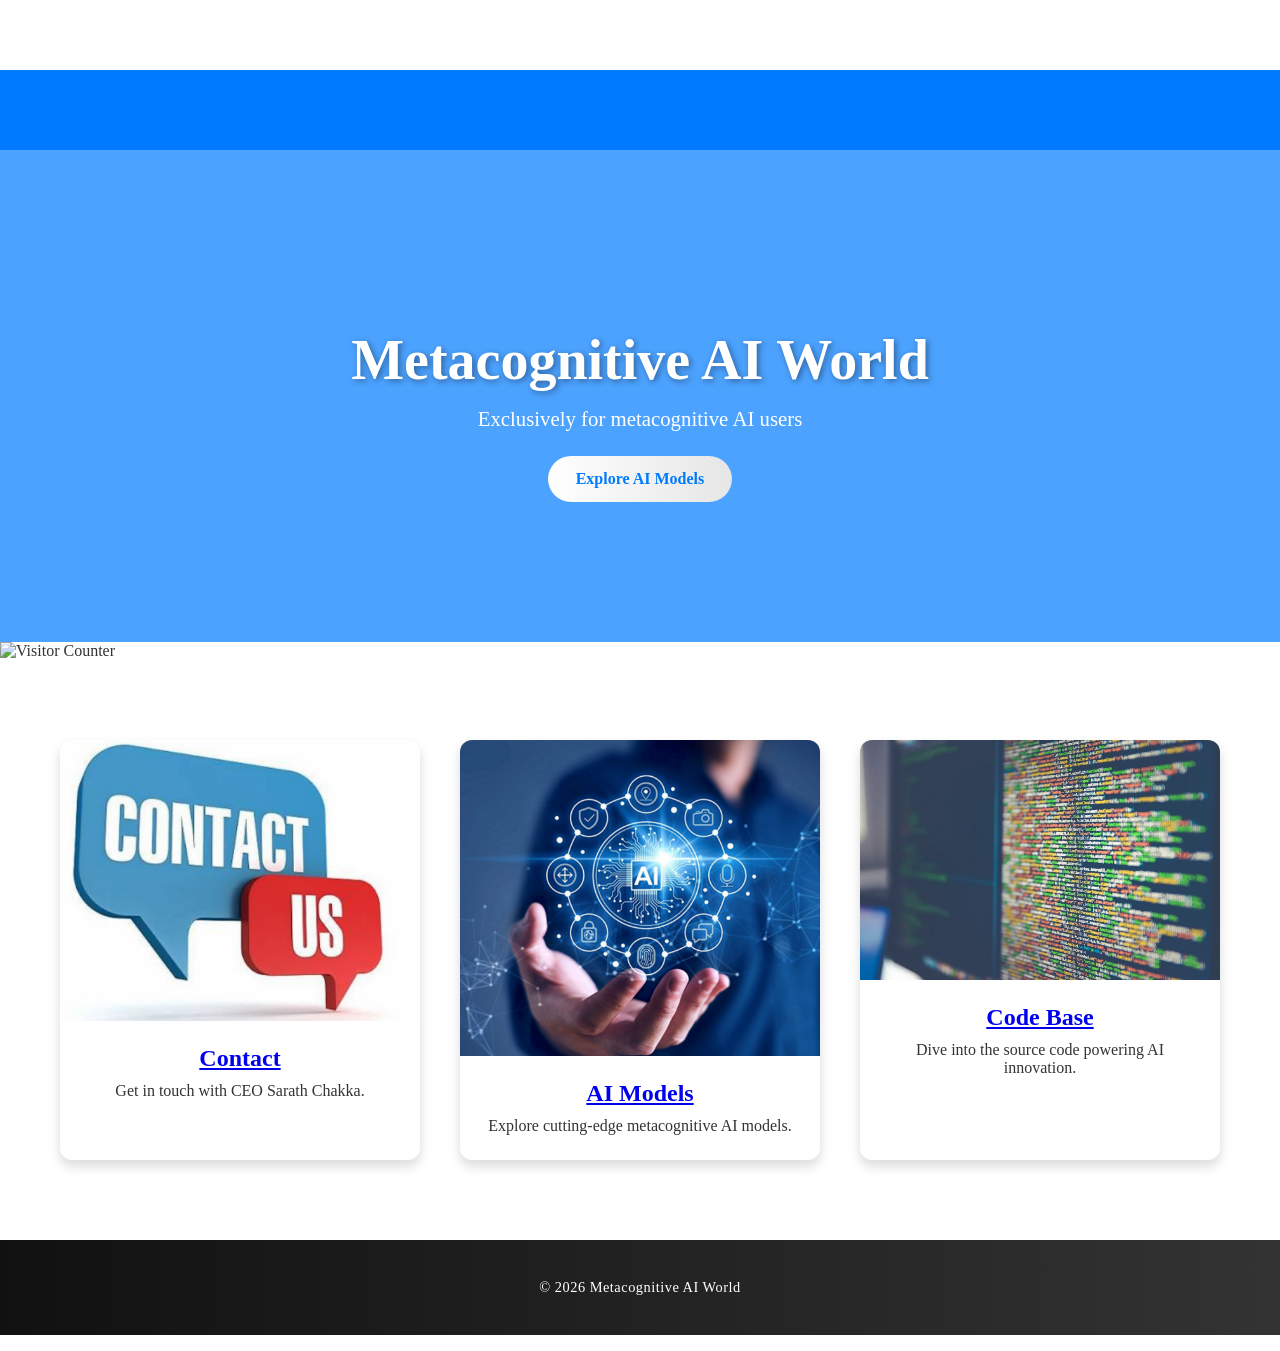
==== index.html @ 5d24916d "Comment out navigation section in index.html Commented out the navigation section in index.html." ====
<!DOCTYPE html>
<html lang="en">
<head>
  <!-- Google tag (gtag.js) -->
<script async src="https://www.googletagmanager.com/gtag/js?id=G-880CYRPM5E"></script>
<script>
  window.dataLayer = window.dataLayer || [];
  function gtag(){dataLayer.push(arguments);}
  gtag('js', new Date());

  gtag('config', 'G-880CYRPM5E');
</script>
  <meta charset="UTF-8">
  <title>Metacognitive AI World</title>
  <link rel="stylesheet" href="style.css">
</head>
<body>
<!-- 🔥 AI Stock Ticker -->
<div class="news-ticker">
  <div class="ticker-wrap">
    <div class="ticker-move" id="stock-ticker">
      <script>
  async function loadStockPrices() {
    const ticker = document.getElementById("stock-ticker");
    const symbols = ["NVDA", "MSFT", "GOOGL", "META", "SPCX", "AAPL", "AMZN", "FCEL" ];
    const apiKey = "d91eclpr01qqfqkbho3gd91eclpr01qqfqkbho40"; 
    let items = "";

    for (let symbol of symbols) {
      try {
        const response = await fetch(
          `https://finnhub.io/api/v1/quote?symbol=${symbol}&token=${apiKey}`
        );
        const data = await response.json();
        const price = data.c; // current price
        const change = ((data.c - data.pc) / data.pc * 100).toFixed(2); // % change

        const changeColor = change >= 0 ? "lime" : "red";
        items += `<div class="ticker-item">${symbol}: $${price} 
                  <span style="color:${changeColor}">(${change}%)</span></div>`;
      } catch (err) {
        items += `<div class="ticker-item">${symbol}: N/A</div>`;
      }
    }

    ticker.innerHTML = items;
  }

  loadStockPrices();
  setInterval(loadStockPrices, 60000);
</script>

    </div>
  </div>
</div>

  <!-- 🔥 AI Flash News Ticker -->
<div class="news-ticker">
  <div class="ticker-wrap">
    <div class="ticker-move">
      <div class="ticker-item">AI beats humans in protein folding challenge 🔬</div>
      <div class="ticker-item">New breakthrough in quantum AI computing ⚡</div>
      <div class="ticker-item">MetaCognitive AI launches new model 🚀</div>
      <div class="ticker-item">Global AI ethics summit announced 🌍</div>
    </div>
  </div>
</div>

  <!-- Hero Section -->
  <header class="hero">
    <div class="hero-content">
      <h1>Metacognitive AI World</h1>
      <p>Exclusively for metacognitive AI users</p>
      <a href="Ai-Models/index.html" class="cta-button">Explore AI Models</a>
    </div>
  </header>

  <!-- Visitor Counter -->
<div class="counter">
  <img src="https://hitwebcounter.com/counter/counter.php?page=123456&style=0006&nbdigits=5&type=page&initCount=0" alt="Visitor Counter">
</div>


  <!-- Navigation -->
  <!-- <nav class="navbar">
    <a href="Contact/index.html">Contact</a>
    <a href="Ai-Models/index.html">AI Models</a>
    <a href="Code-Base/index.html">Code Base</a>
  </nav> -->

  <!-- Section Cards -->
  <main class="grid">
    <div class="card">
      <img src="assets/images/contact.png" alt="Contact">
      <h2><a href="Contact/index.html">Contact</a></h2>
      <p>Get in touch with CEO Sarath Chakka.</p>
    </div>

    <div class="card">
      <img src="assets/images/ai-models.png" alt="AI Models">
      <h2><a href="Ai-Models/index.html">AI Models</a></h2>
      <p>Explore cutting‑edge metacognitive AI models.</p>
    </div>

    <div class="card">
      <img src="assets/images/code-base.png" alt="Code Base">
      <h2><a href="Code-Base/index.html">Code Base</a></h2>
      <p>Dive into the source code powering AI innovation.</p>
    </div>
  </main>

  <!-- Footer -->
  <footer>
    <p>© 2026 Metacognitive AI World </p>
  </footer>
  <script>
  fetch('https://ipapi.co/json/')
    .then(response => response.json())
    .then(data => {
      document.getElementById('location').innerText =
        `You are visiting from ${data.city}, ${data.country_name}`;
    });
</script>

<p id="location"></p>

</body>
</html>
<script>
  const menuToggle = document.querySelector('.menu-toggle');
  const navLinks = document.querySelector('.nav-links');
  menuToggle.addEventListener('click', () => {
    navLinks.classList.toggle('show');
  });
</script>
---- style.css ----
/* Global Styles */
/* body {
  margin: 0;
  padding: 0;
  background: url("assets/home-bg.png") no-repeat center center fixed;
  background-size: cover;
  font-family: Arial, sans-serif;
} */

body {
   margin: 0;
   font-family: 'Merriweather', serif;
   background: linear-gradient(to bottom, #f9f9f9, #e6f0ff); /* soft gradient */
   color: #333;
   padding-top: 70px; /* Push content below fixed navbar */
   background-image: url('assets/images/pattern-bg.png'); /* subtle pattern */ 
   background-repeat: no-repeat; 
  } 

/* Hero Section */
.hero {
  background: linear-gradient(rgba(0,123,255,0.7), rgba(0,123,255,0.7)),
              url('assets/images/hero-banner.jpg') center/cover no-repeat;
  color: white;
  text-align: center;
  padding: 140px 20px;
  animation: fadeIn 2s ease-in-out;
}
.hero h1 {
  font-size: 3.5em;
  margin-bottom: 15px;
  text-shadow: 2px 2px 6px rgba(0,0,0,0.4);
}
.hero p {
  font-size: 1.3em;
  max-width: 700px;
  margin: 0 auto;
}
.cta-button {
  display: inline-block;
  margin-top: 25px;
  padding: 14px 28px;
  background: linear-gradient(to right, #ffffff, #e6e6e6);
  color: #007BFF;
  text-decoration: none;
  font-weight: bold;
  border-radius: 30px;
  transition: all 0.3s ease;
}
.cta-button:hover {
  background: #007BFF;
  color: white;
  transform: scale(1.05);
}

/* Navbar (Sticky + Responsive) */
.navbar {
  background: rgba(17, 17, 17, 0.8);
  backdrop-filter: blur(6px); /* glass effect */
  position: fixed;
  top: 0;
  width: 100%;
  z-index: 1000;
}
.nav-container {
  display: flex;
  justify-content: space-between;
  align-items: center;
  padding: 15px 30px;
  color: white;
}
.logo {
  font-weight: bold;
  font-size: 1.2em;
  letter-spacing: 1px;
}
.nav-links {
  display: flex;
}
.nav-links a {
  color: white;
  margin: 0 15px;
  text-decoration: none;
  font-weight: bold;
  position: relative;
}
.nav-links a::after {
  content: '';
  display: block;
  width: 0;
  height: 2px;
  background: #007BFF;
  transition: width 0.3s;
  margin: auto;
}
.nav-links a:hover::after {
  width: 100%;
}
.menu-toggle {
  display: none;
  font-size: 26px;
  background: none;
  border: none;
  color: white;
  cursor: pointer;
}

/* Responsive Navbar */
@media (max-width: 768px) {
  .nav-links {
    display: none;
    flex-direction: column;
    background: linear-gradient(to right, #007BFF, #00C6FF);
    position: absolute;
    top: 60px;
    right: 0;
    width: 100%;
    text-align: center;
    padding: 20px 0;
  }
  .nav-links.show {
    display: flex;
    animation: slideDown 0.5s ease forwards;
  }
  .menu-toggle {
    display: block;
  }
}

/* Grid Cards */
.grid {
  display: flex;
  justify-content: space-around;
  flex-wrap: wrap;
  margin: 60px 40px;
}
.card {
  background: white url('assets/images/card-bg.png') center/cover no-repeat;
  width: 30%;
  margin: 20px;
  box-shadow: 0 6px 12px rgba(0,0,0,0.15);
  border-radius: 12px;
  overflow: hidden;
  text-align: center;
  transition: transform 0.3s ease, box-shadow 0.3s ease;
}
.card:hover {
  transform: translateY(-8px);
  box-shadow: 0 10px 18px rgba(0,0,0,0.25);
}
.card img {
  width: 100%;
  height: auto;
}
.card h2 {
  margin: 20px 0 10px;
}
.card p {
  margin: 0 20px 25px;
}

/* Responsive Cards */
@media (max-width: 1024px) {
  .card { width: 45%; }
}
@media (max-width: 768px) {
  .card { width: 100%; }
}

/* Footer */
footer {
  background: linear-gradient(to right, #111, #333);
  color: white;
  text-align: center;
  padding: 25px;
  font-size: 0.9em;
  letter-spacing: 0.5px;
}

/* Animations */
@keyframes fadeIn {
  from { opacity: 0; transform: translateY(30px); }
  to { opacity: 1; transform: translateY(0); }
}
@keyframes slideDown {
  from { opacity: 0; transform: translateY(-20px); }
  to { opacity: 1; transform: translateY(0); }
}
/* Latest-style Contact Form */
.contact-wrapper {
  max-width: 650px;
  margin: 120px auto;
  padding: 40px;
  background: #fff;
  border-radius: 14px;
  box-shadow: 0 12px 30px rgba(0,0,0,0.12);
}

.contact-wrapper h1 {
  text-align: center;
  margin-bottom: 35px;
  font-size: 2.2em;
}

.form-group {
  position: relative;
  margin-bottom: 28px;
}

.form-group input,
.form-group textarea {
  width: 100%;
  padding: 14px;
  border: 1.5px solid #ccc;
  border-radius: 8px;
  font-size: 1em;
  background: transparent;
  transition: border-color 0.3s ease;
}

.form-group input:focus,
.form-group textarea:focus {
  border-color: #007BFF;
}

.form-group label {
  position: absolute;
  top: 14px;
  left: 14px;
  color: #777;
  transition: 0.3s ease;
  pointer-events: none;
  background: white;
  padding: 0 4px;
}

.form-group input:focus + label,
.form-group input:not(:placeholder-shown) + label,
.form-group textarea:focus + label,
.form-group textarea:not(:placeholder-shown) + label {
  top: -10px;
  left: 10px;
  font-size: 0.8em;
  color: #007BFF;
}

.submit-btn {
  width: 100%;
  padding: 16px;
  background: linear-gradient(to right, #007BFF, #00C6FF);
  color: white;
  border: none;
  border-radius: 8px;
  font-size: 1.1em;
  cursor: pointer;
  transition: 0.3s ease;
}

.submit-btn:hover {
  background: #0056b3;
}

#form-status {
  margin-top: 20px;
  text-align: center;
  font-weight: bold;
}
/* News Ticker */
.news-ticker {
  background: #007BFF;
  color: white;
  overflow: hidden;
  height: 40px;
  display: flex;
  align-items: center;
  font-weight: bold;
}

.ticker-wrap {
  width: 100%;
  overflow: hidden;
  position: relative;
}

.ticker-move {
  display: inline-block;
  white-space: nowrap;
  padding-left: 100%;
  animation: ticker 23s linear infinite;
}

.ticker-move:hover {
  animation-play-state: paused;
}


.ticker-item {
  display: inline-block;
  padding: 0 50px;
}

@keyframes ticker {
  0%   { transform: translateX(0); }
  100% { transform: translateX(-100%); }
}


.login-wrapper {
  max-width: 400px;
  margin: 80px auto;
  padding: 30px;
  background: #f9f9f9;
  border-radius: 10px;
  box-shadow: 0 4px 12px rgba(0,0,0,0.1);
}

.login-wrapper h1 {
  text-align: center;
  margin-bottom: 20px;
}

.login-wrapper .form-group {
  margin-bottom: 20px;
}
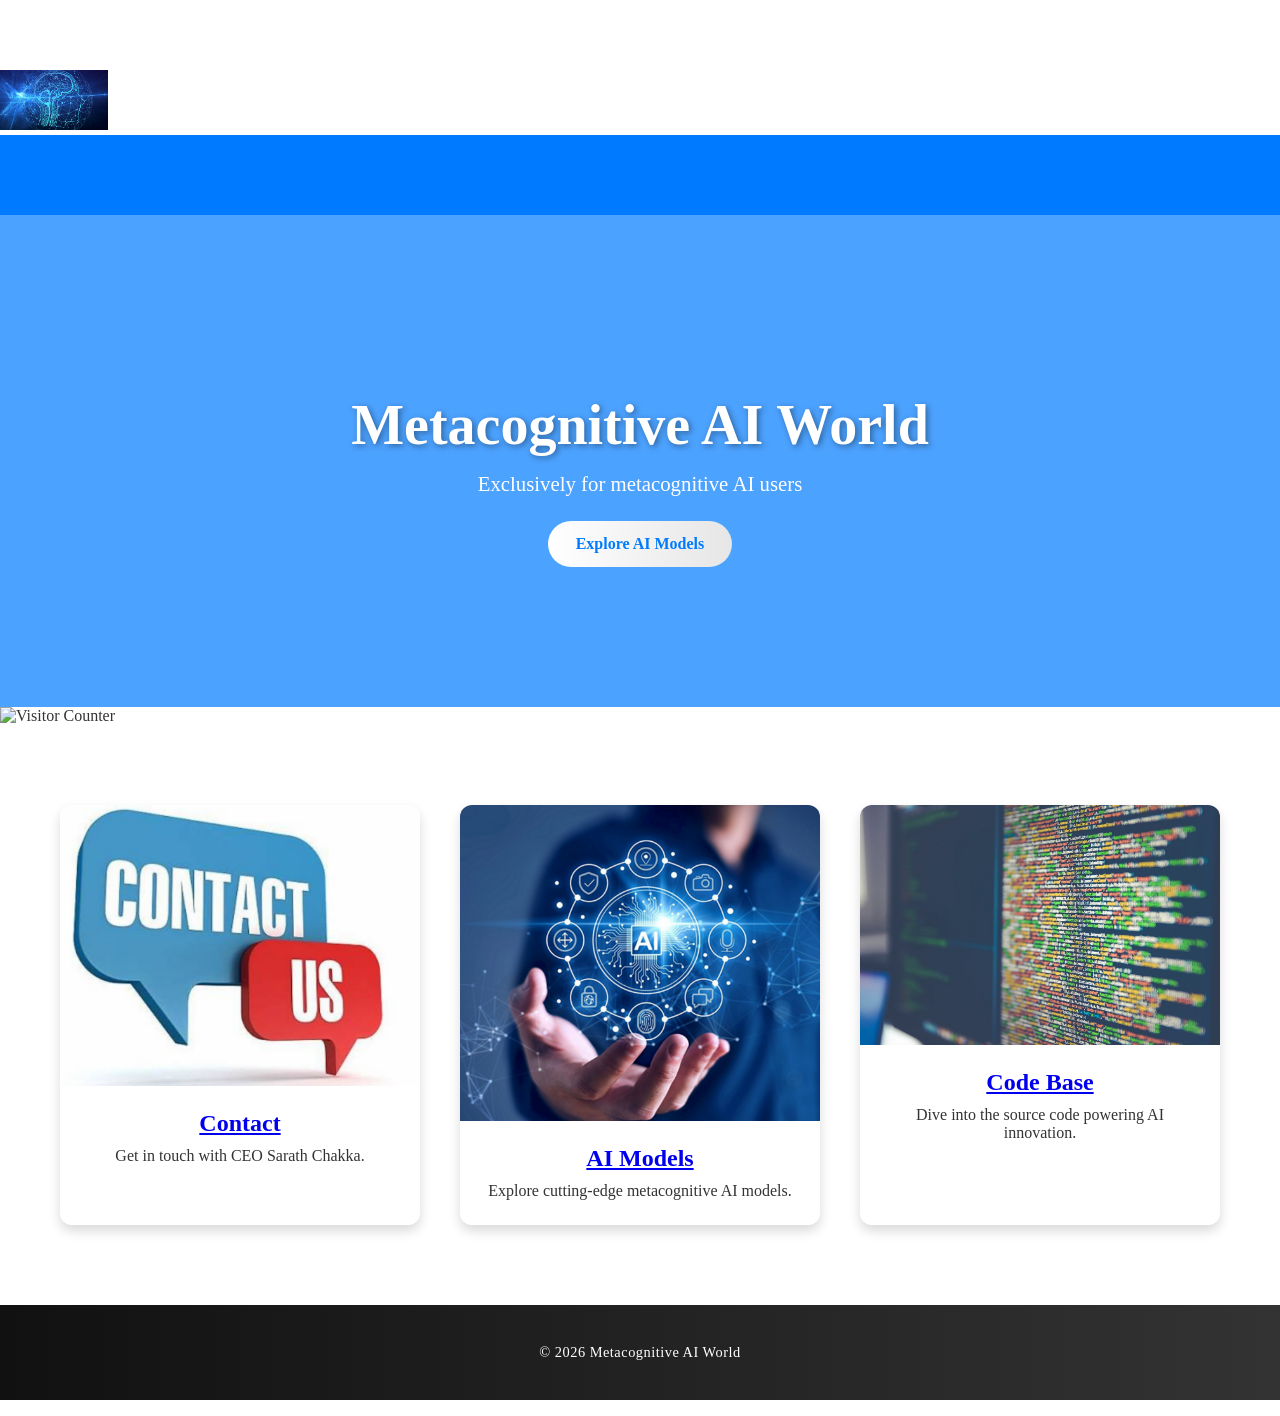
==== commit c2cf5784: "Update index.html" ====
--- a/index.html
+++ b/index.html
@@ -1,6 +1,13 @@
 <!DOCTYPE html>
 <html lang="en">
 <head>
+  <!-- Logo -->
+  <link rel="icon" type="image/png" href="assets/metacognitive.png">
+
+  <div class="logo">
+  <img src="assets/MetacognitiveAi.png" alt="MetaCognitive AI Logo" style="height:60px;">
+</div>
+
   <!-- Google tag (gtag.js) -->
 <script async src="https://www.googletagmanager.com/gtag/js?id=G-880CYRPM5E"></script>
 <script>
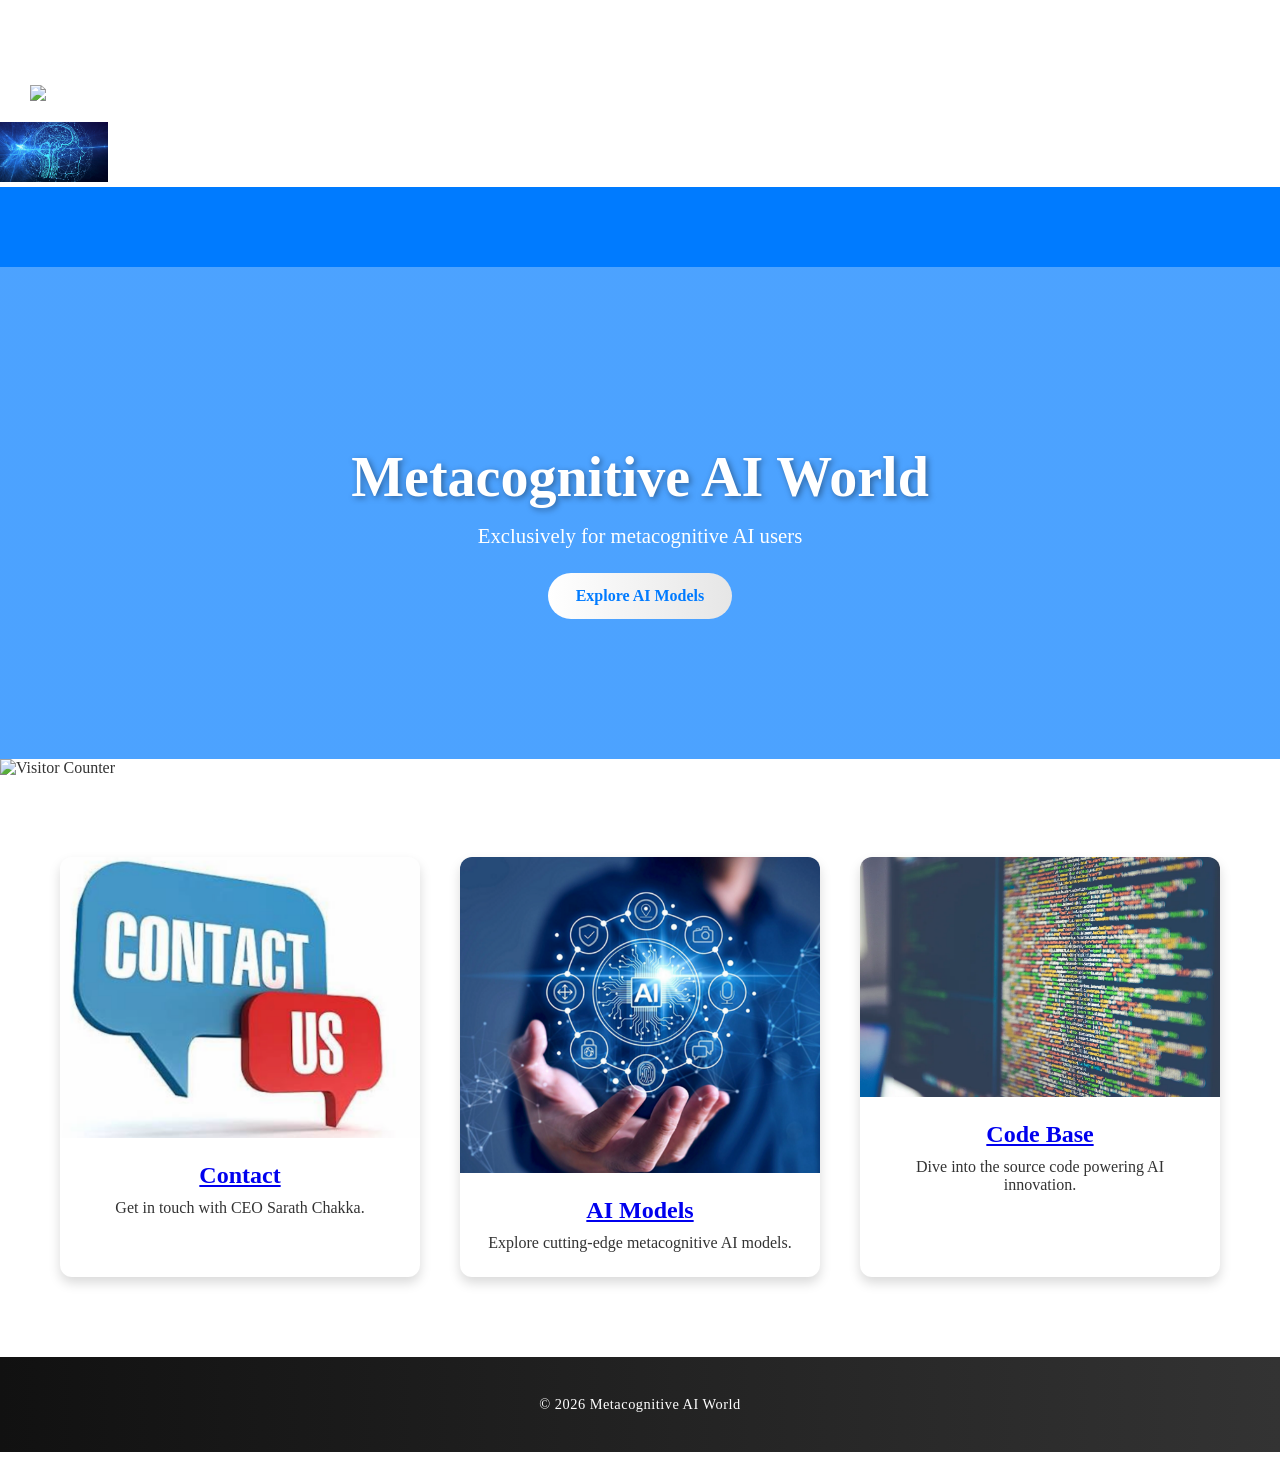
==== commit 1e70c101: "Add header and navigation to index.html Added a header with navigation links to the HTML file." ====
--- a/index.html
+++ b/index.html
@@ -3,6 +3,20 @@
 <head>
   <!-- Logo -->
   <link rel="icon" type="image/png" href="assets/metacognitive.png">
+  <header class="crusoe-navbar">
+  <div class="nav-container">
+    <div class="logo">
+      <img src="assets/metacognitive-logo.png" alt="MetaCognitive AI Logo">
+    </div>
+    <nav class="nav-links">
+      <a href="index.html">Home</a>
+      <a href="Ai-Models/index.html">AI Models</a>
+      <a href="Code-Base/index.html">Code Base</a>
+      <a href="Contact/index.html">Contact</a>
+    </nav>
+  </div>
+</header>
+
 
   <div class="logo">
   <img src="assets/MetacognitiveAi.png" alt="MetaCognitive AI Logo" style="height:60px;">
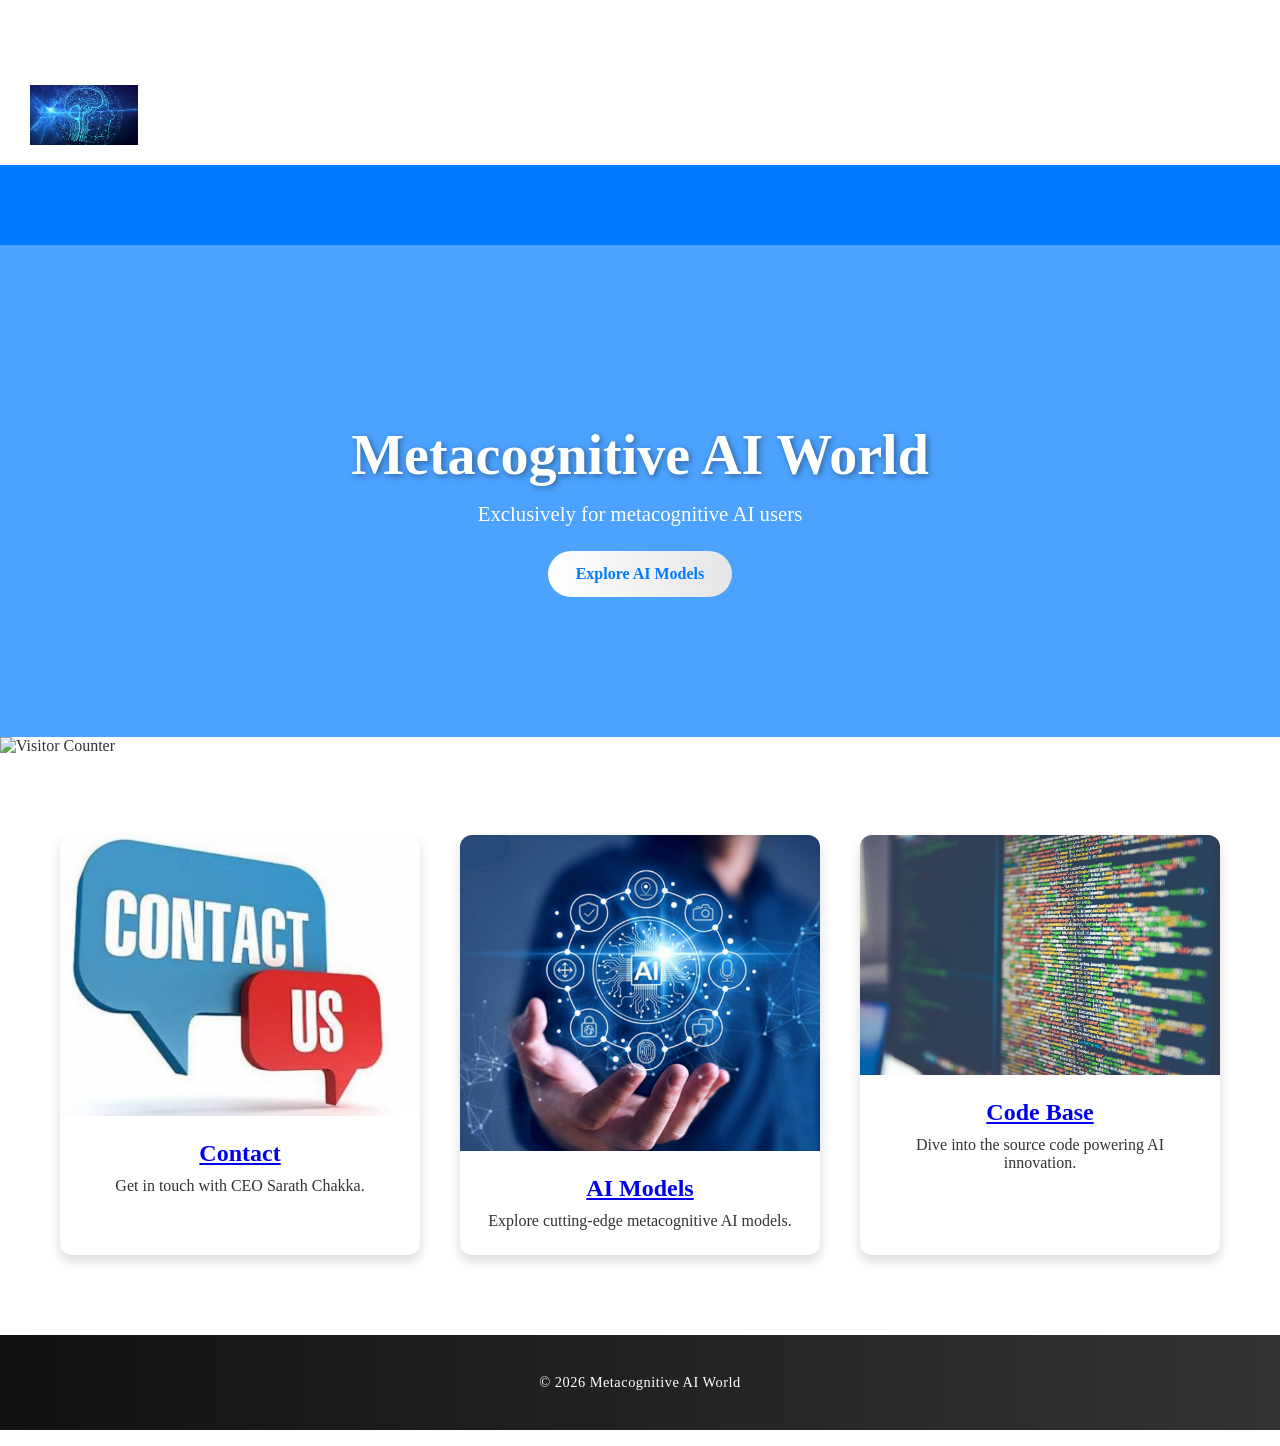
==== commit f41d4ad4: "Change navbar class and update logo image Updated navbar class and logo image source." ====
--- a/index.html
+++ b/index.html
@@ -3,10 +3,10 @@
 <head>
   <!-- Logo -->
   <link rel="icon" type="image/png" href="assets/metacognitive.png">
-  <header class="crusoe-navbar">
+  <header class="metacognitive-navbar">
   <div class="nav-container">
     <div class="logo">
-      <img src="assets/metacognitive-logo.png" alt="MetaCognitive AI Logo">
+      <img src="assets/MetacognitiveAi.png" alt="MetaCognitive AI Logo" style="height:60px;">
     </div>
     <nav class="nav-links">
       <a href="index.html">Home</a>
@@ -16,11 +16,6 @@
     </nav>
   </div>
 </header>
-
-
-  <div class="logo">
-  <img src="assets/MetacognitiveAi.png" alt="MetaCognitive AI Logo" style="height:60px;">
-</div>
 
   <!-- Google tag (gtag.js) -->
 <script async src="https://www.googletagmanager.com/gtag/js?id=G-880CYRPM5E"></script>
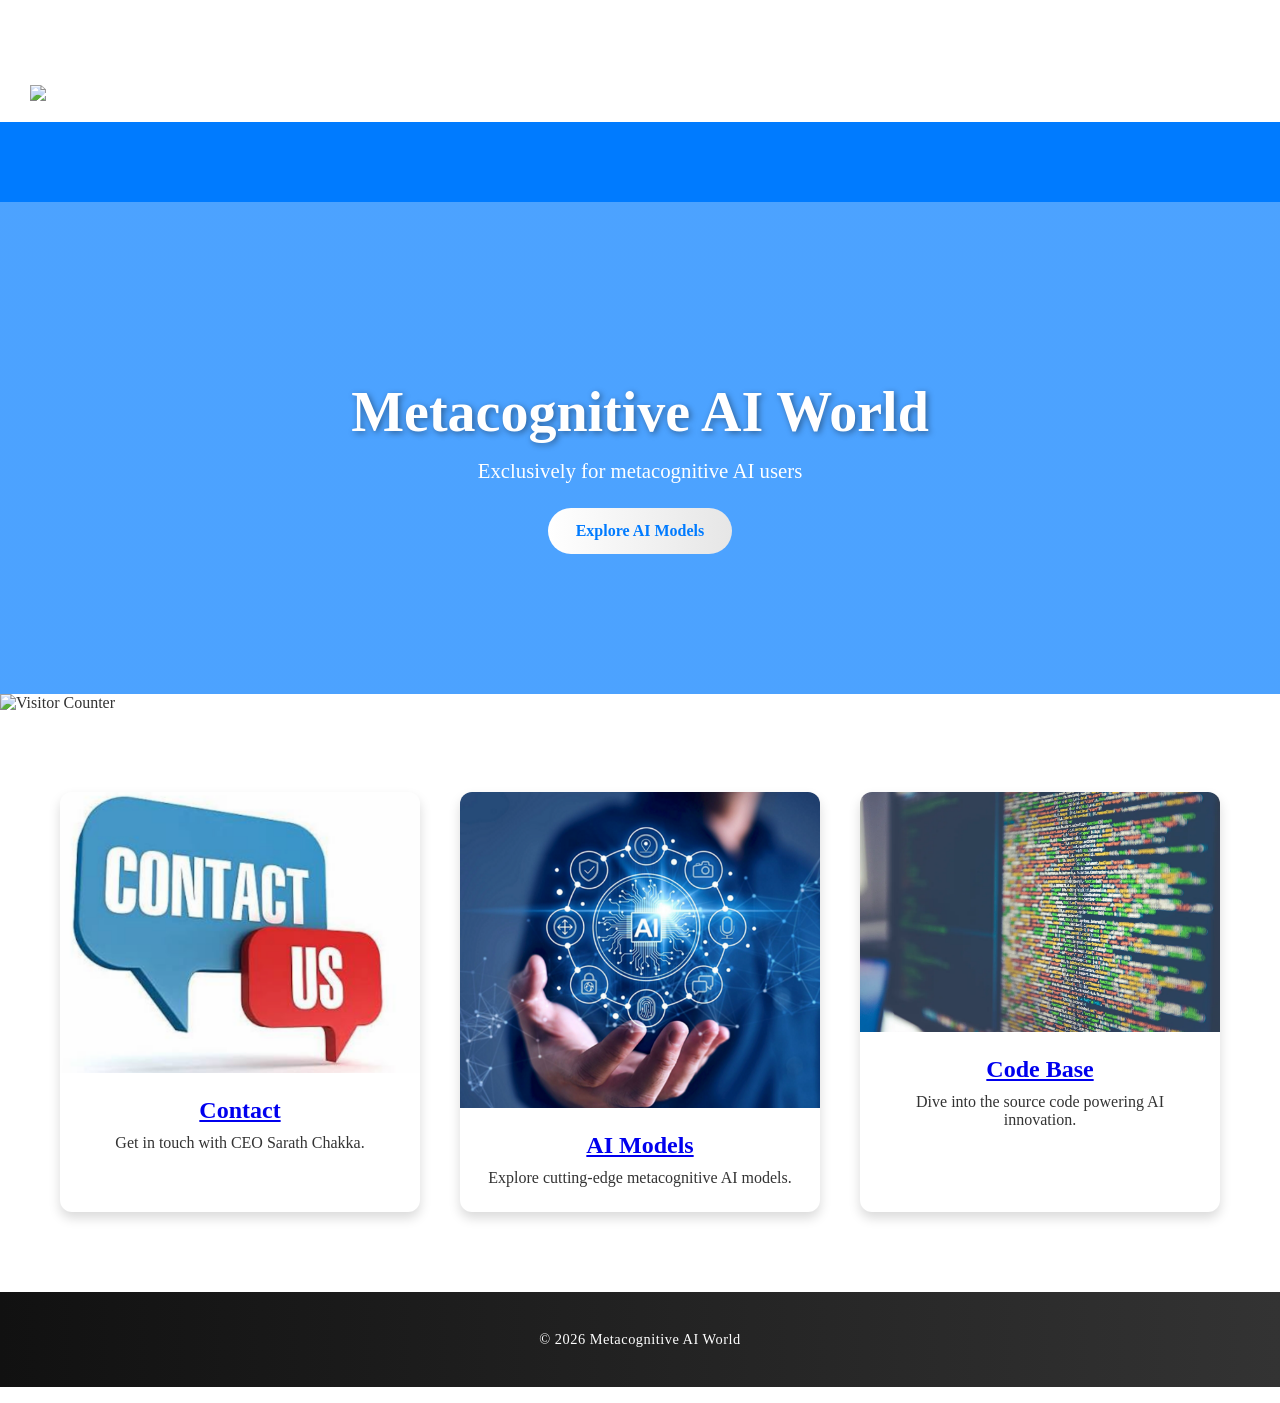
==== commit c0de45db: "Update logo image source in index.html" ====
--- a/index.html
+++ b/index.html
@@ -6,7 +6,7 @@
   <header class="metacognitive-navbar">
   <div class="nav-container">
     <div class="logo">
-      <img src="assets/MetacognitiveAi.png" alt="MetaCognitive AI Logo" style="height:60px;">
+      <img src="assets/Metacognitive.png" alt="MetaCognitive AI Logo" style="height:60px;">
     </div>
     <nav class="nav-links">
       <a href="index.html">Home</a>
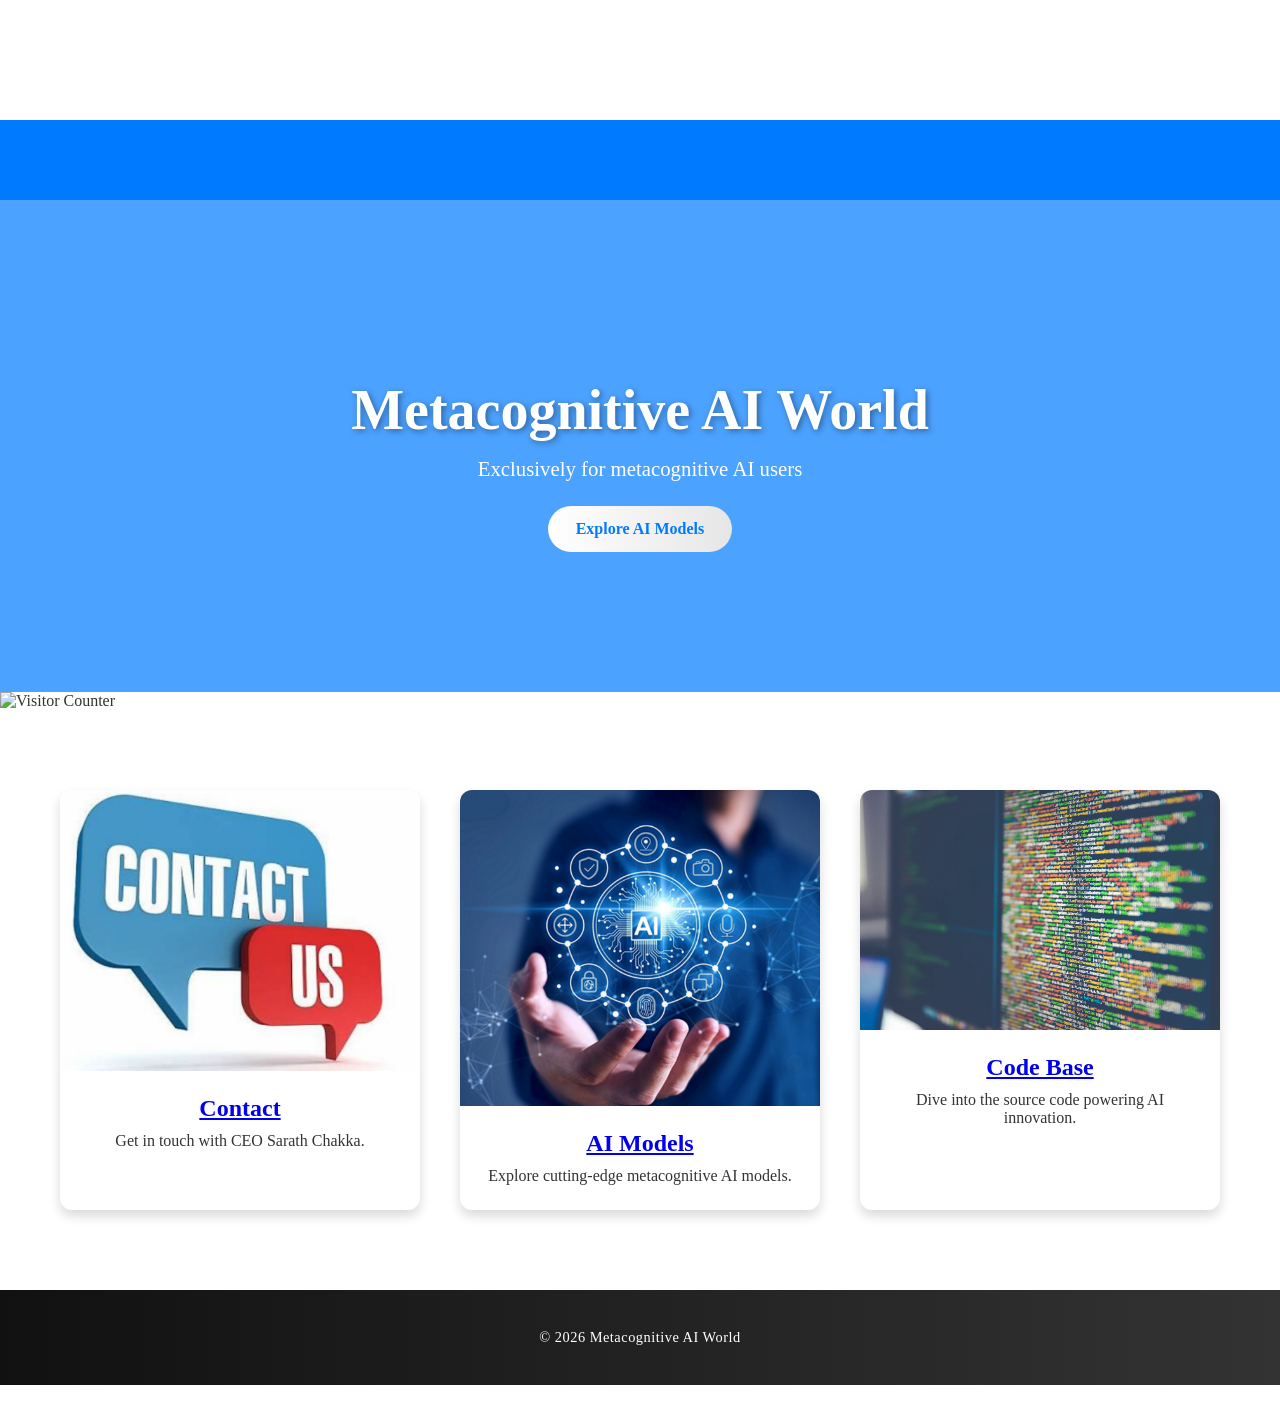
==== commit 9a1726b5: "Remove logo from the navbar in index.html Removed logo link and related div from header." ====
--- a/index.html
+++ b/index.html
@@ -2,12 +2,9 @@
 <html lang="en">
 <head>
   <!-- Logo -->
-  <link rel="icon" type="image/png" href="assets/metacognitive.png">
-  <header class="metacognitive-navbar">
+<header class="metacognitive-navbar">
   <div class="nav-container">
-    <div class="logo">
-      <img src="assets/Metacognitive.png" alt="MetaCognitive AI Logo" style="height:60px;">
-    </div>
+  
     <nav class="nav-links">
       <a href="index.html">Home</a>
       <a href="Ai-Models/index.html">AI Models</a>
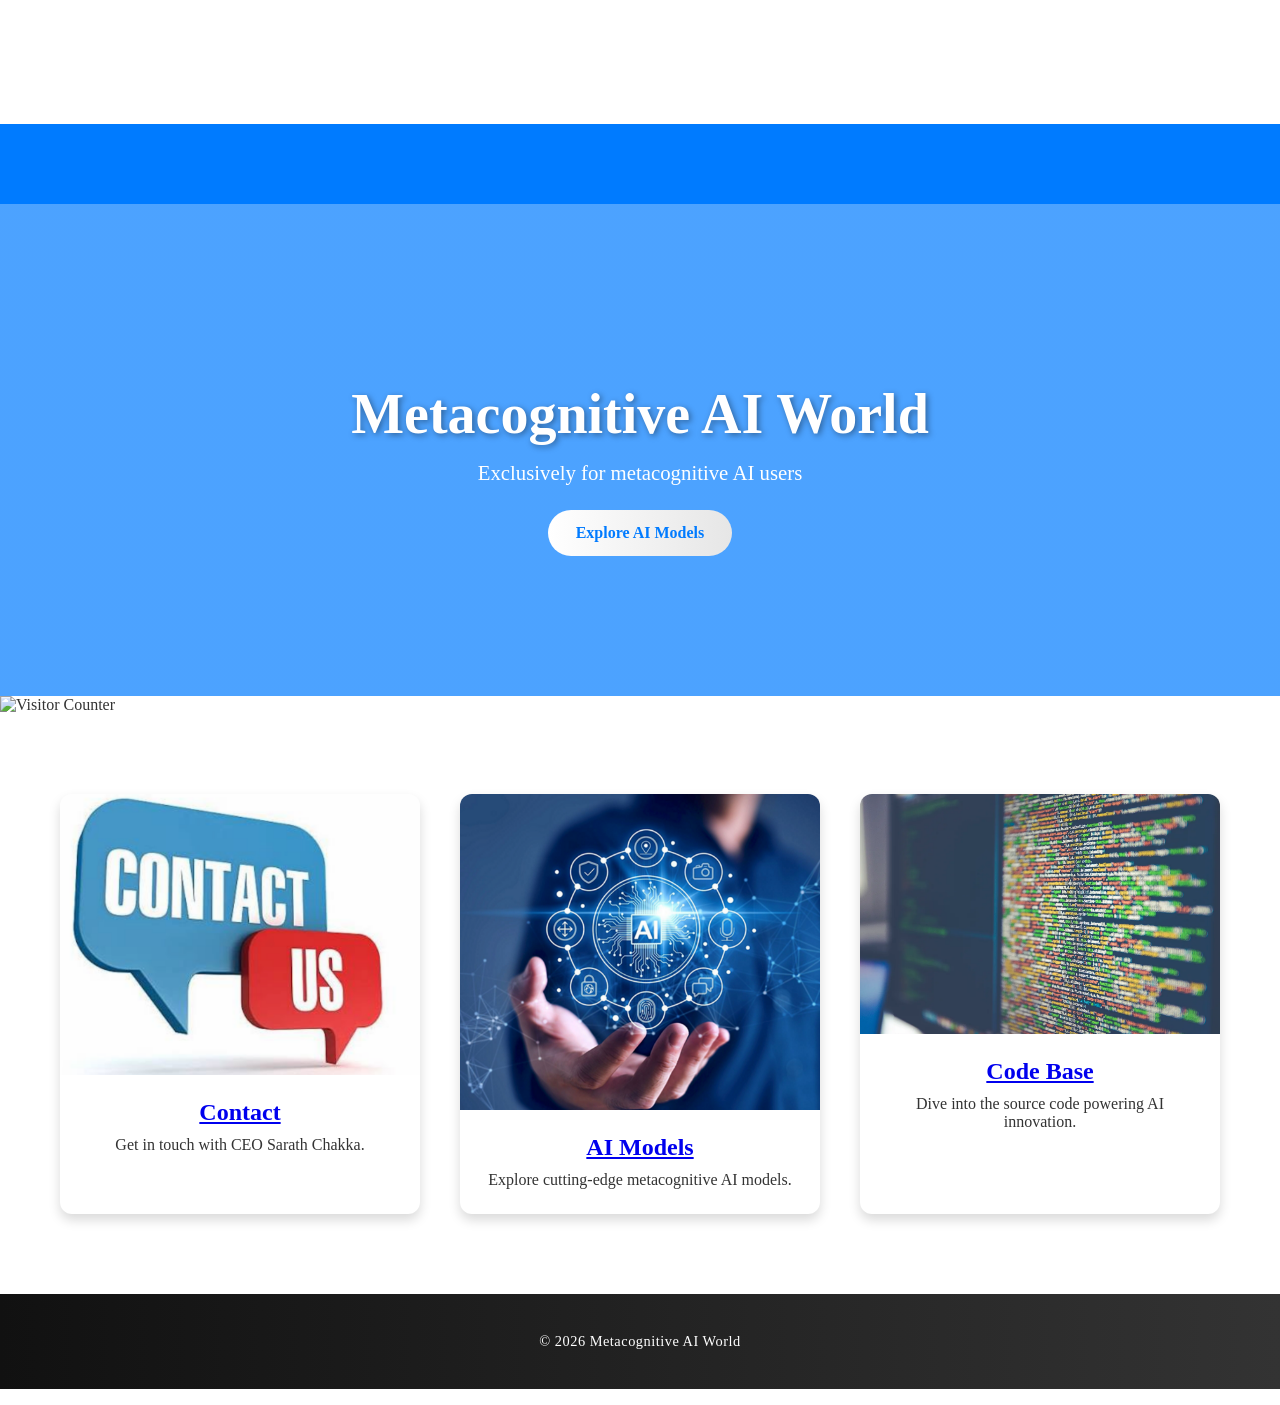
==== commit 383dbadc: "Implement scroll effect for navbar Add scroll event listener to change navbar style" ====
--- a/index.html
+++ b/index.html
@@ -136,6 +136,16 @@
 </script>
 
 <p id="location"></p>
+<script>
+  window.addEventListener('scroll', function() {
+    const navbar = document.querySelector('.crusoe-navbar');
+    if (window.scrollY > 50) {
+      navbar.classList.add('scrolled');
+    } else {
+      navbar.classList.remove('scrolled');
+    }
+  });
+</script>
 
 </body>
 </html>
--- a/style.css
+++ b/style.css
@@ -322,3 +322,50 @@
 .login-wrapper .form-group {
   margin-bottom: 20px;
 }
+.crusoe-navbar {
+  position: fixed;
+  top: 0;
+  width: 100%;
+  background: rgba(0, 0, 0, 0.4);
+  backdrop-filter: blur(8px);
+  z-index: 1000;
+  transition: background 0.3s ease;
+}
+
+.crusoe-navbar.scrolled {
+  background: rgba(0, 0, 0, 0.85);
+}
+
+.nav-container {
+  display: flex;
+  justify-content: space-between;
+  align-items: center;
+  padding: 18px 40px;
+}
+
+.nav-links a {
+  color: #fff;
+  text-decoration: none;
+  margin: 0 20px;
+  font-weight: 600;
+  position: relative;
+}
+
+.nav-links a::after {
+  content: '';
+  position: absolute;
+  bottom: -4px;
+  left: 0;
+  width: 0;
+  height: 2px;
+  background: #00C6FF;
+  transition: width 0.3s ease;
+}
+
+.nav-links a:hover::after {
+  width: 100%;
+}
+
+.logo img {
+  height: 45px;
+}
